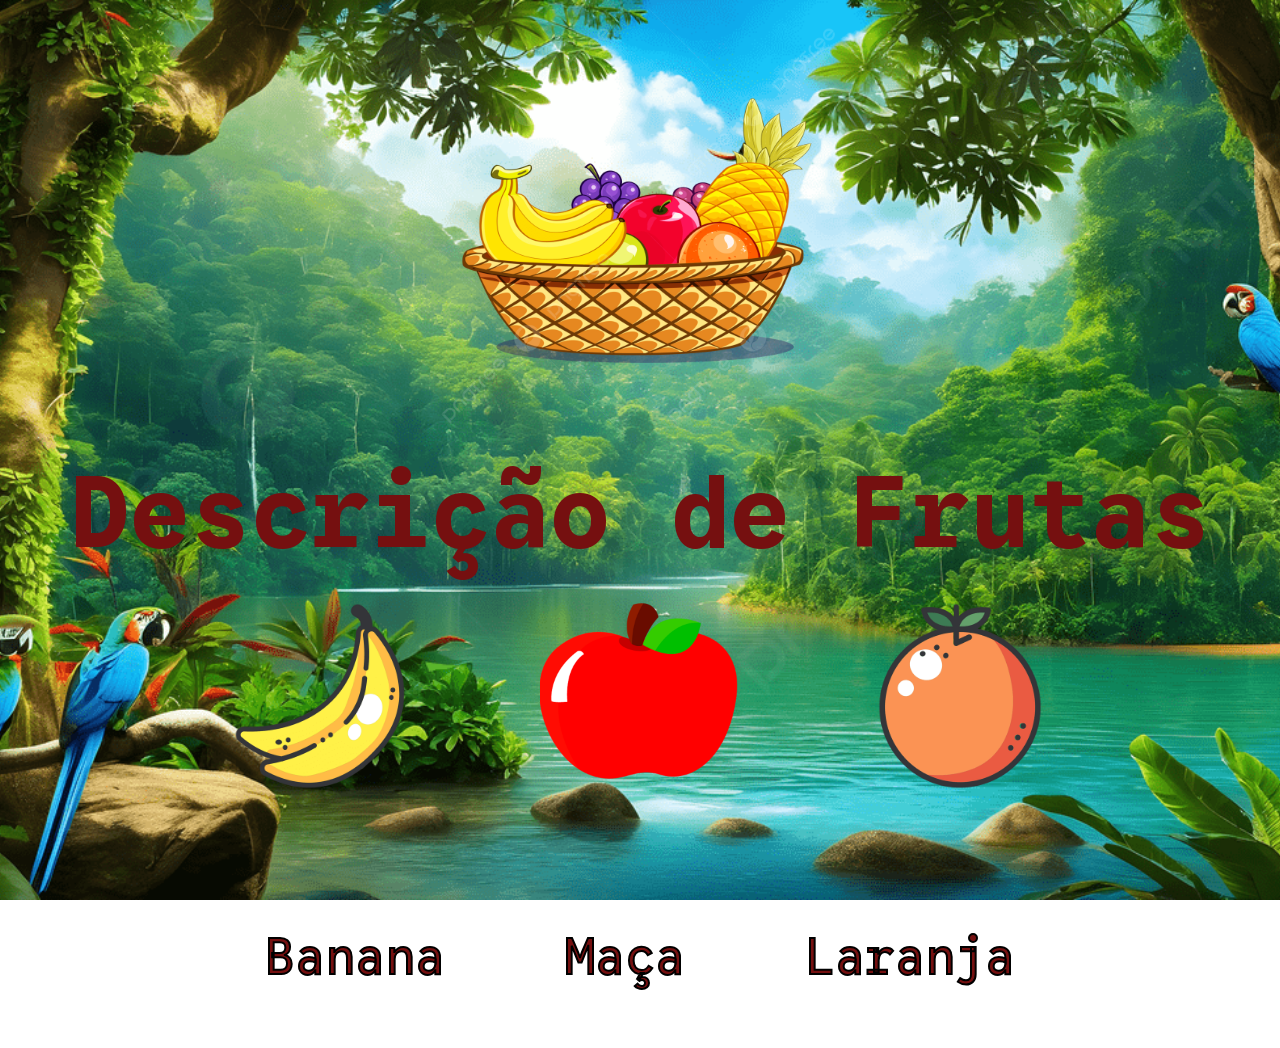
==== ATVIDADE-1/index.html @ 375eac8a "PassandoDeOutroRepositorio" ====
<!DOCTYPE html>
<html lang="pt-BR">
<head>
    <meta charset="UTF-8">
    <meta name="viewport" content="width=device-width, initial-scale=1.0">
    <title>Atividade 1</title>
    <link rel="stylesheet" href="/ATVIDADE-1/style.css">
</head>
<body>
    
    <header>
        <img src="assets/cesta.png" alt="Imagem de frutas">
        <h1>Descrição de Frutas</h1>
    </header>
    <main>
        <div class="img-0">
         <button> 
            <a href="banana.html" rel="noopener noreferrer">
            <img class="img-1" src="assets/banana.webp" alt=""></a>
        </button> 
        
            
        
            <button>
                <a href="maça.html"  rel="noopener noreferrer">
                <img class="img-2" src="assets/maça.png" alt=""></a>
            </button>

       
            <button>
                <a href="laranja.html"  rel="noopener noreferrer">
                <img class="img-3" src="assets/laranja.webp" alt=""></a>
            </button>
        
        </div>
    </main>
    <nav>
        <div class="lista">
            <a href="banana.html"  rel="noopener noreferrer">Banana</a>
            <a href="maça.html" rel="noopener noreferrer">Maça</a>
            <a href="laranja.html" rel="noopener noreferrer">Laranja</a>
        </div>
    </nav>
</body>
</html>
---- ATVIDADE-1/style.css ----
@import url('https://fonts.googleapis.com/css2?family=Google+Sans+Code:ital,wght@0,300..800;1,300..800&display=swap');
*{
    margin: 0;
    padding: 0;
    box-sizing: border-box;
}

body {
    background-image: url("assets/fundo.jpg");
    background-repeat: no-repeat;
    background-position: center;
    background-size: cover;
    background-attachment: fixed;
}
.img-1 {
    width: 200px;
}
.img-2 {
    width: 200px;
}
.img-3 {
    width: 200px;
}
.img-0 {
    display: flex;
    justify-content: center;
    gap: 80px;
    
}
.img-0 button {
    cursor: pointer;
    padding: 20px;
    border-radius: 20%;
    background-color: transparent;
    border: none; 
}
img{
    display: block;
    margin: 0 auto;
    width: 50vh;
}
h1 {
    font-size: 100px;
    text-align: center;
    color: rgb(117,16,16);
    font-family: 'Google Sans Code', sans-serif;
}
.lista {
    text-decoration: none;
    list-style-type: none;
    text-align: justify;
    font-size: 50px ;
    font-family:'google sans code', sans-serif;
    margin-left: 150px ;
    margin-right: 150px;
    margin-top: 100px;
    margin-bottom: 50px;   
    display: flex;
    justify-content: center;
    gap: 100px;
}
.lista a {
    text-decoration: none;
    color: rgb(117,16,16);
    font-family: 'Google Sans Code', sans-serif;
    padding: 10px;
    -webkit-text-stroke: 2px black;
}
.text-banana {
    text-align: justify;
    font-size: 25px ;
    font-family: 'Google Sans Code', sans-serif;
    margin-left: 200px ;
    margin-right: 200px;
    margin-top: 50px;
    margin-bottom: 50px;   
     text-shadow: 2px 2px 4px rgba(0, 0, 0, 0.5);
}
.text-maca{
    text-align: justify;
    font-size: 25px;
    font-family: 'Google Sans Code', sans-serif;
    margin-left: 200px ;
    margin-right: 200px;
    margin-top: 50px;
    margin-bottom: 50px;   
    text-shadow: 2px 2px 4px rgba(0, 0, 0, 0.5);
}
.text-laranja {
    text-align: justify;
    font-size: 25px ;
    font-family: 'Google Sans Code', sans-serif;
    margin-left: 200px ;
    margin-right: 200px;
    margin-top: 50px;
    margin-bottom: 50px; 
    text-shadow: 2px 2px 4px rgba(0, 0, 0, 0.5);  
}
.button-laranja {
    display: block;
    margin: 0 auto;
    padding: 20px;
    border-radius: 20%;
    background-color: transparent;
    border: none; 
    cursor: pointer;
}
.button-laranja img {
    width: 100px;
}
.button-maca {
    display: block;
    margin: 0 auto;
    padding: 20px;
    border-radius: 20%;
    background-color: transparent;
    border: none; 
    cursor: pointer;
}
.button-maca img {
    width: 100px;
}
.button-banana {
    display: block;
    margin: 0 auto;
    padding: 20px;
    border-radius: 20%;
    background-color: transparent;
    border: none; 
    cursor: pointer;
}
.button-banana img {
    width: 100px;
}
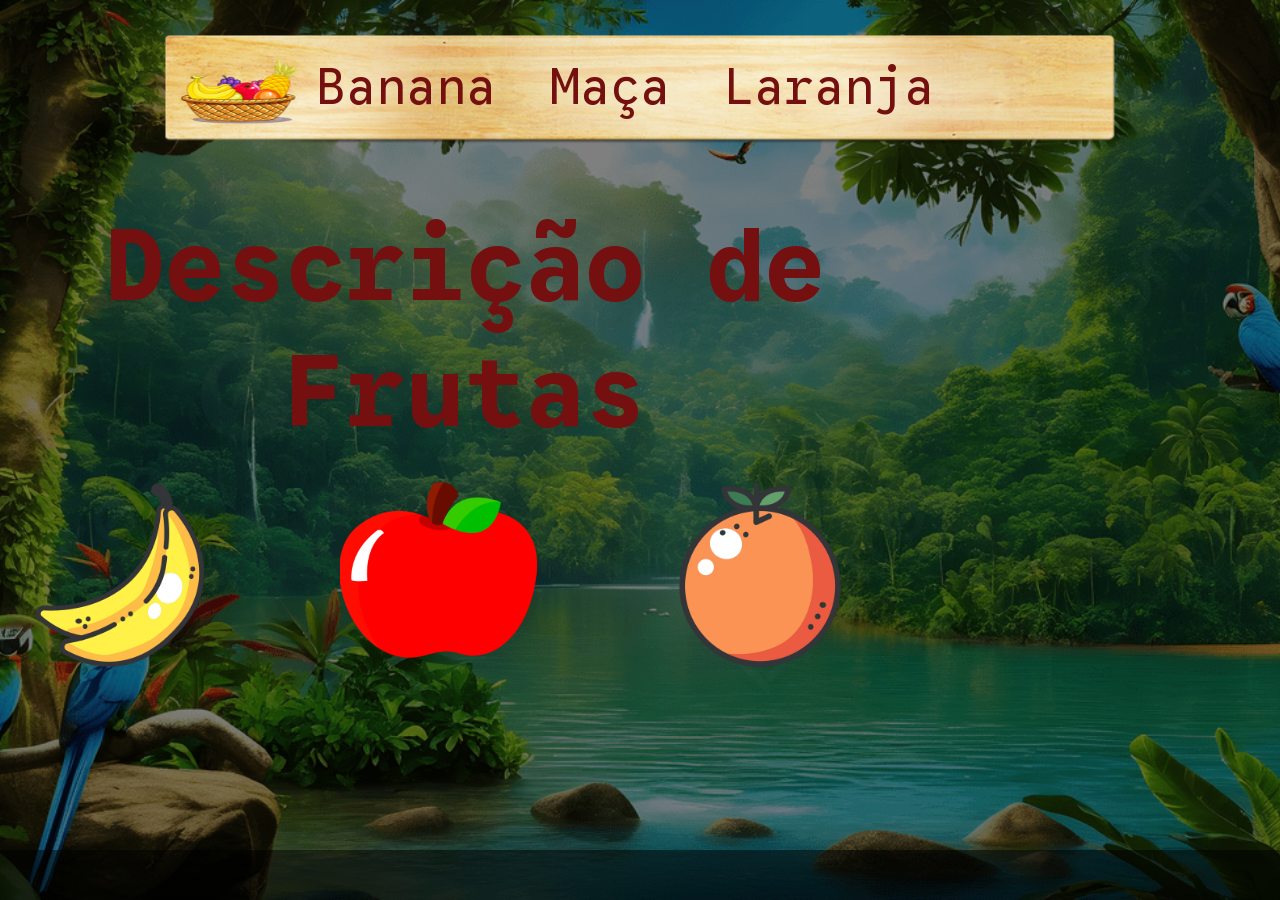
==== commit 27e6e802: "Menu Principal" ====
--- a/ATVIDADE-1/index.html
+++ b/ATVIDADE-1/index.html
@@ -7,12 +7,22 @@
     <link rel="stylesheet" href="/ATVIDADE-1/style.css">
 </head>
 <body>
-    
     <header>
-        <img src="assets/cesta.png" alt="Imagem de frutas">
-        <h1>Descrição de Frutas</h1>
+        <h1>
+            <a href="index.html" rel="noopener noreferrer">
+            </a>
+        </h1>
+        <nav class="nav-bar">
+            <ul>
+                <img class="img-cesta" src="assets/cesta.png" alt="Imagem de frutas">
+                <li><a href="banana.html"  rel="noopener noreferrer">Banana</a></li>
+                <li><a href="maça.html" rel="noopener noreferrer">Maça</a></li>
+                <li><a href="laranja.html" rel="noopener noreferrer">Laranja</a></li>   
+            </ul>
+        </nav>
     </header>
     <main>
+        <h1 class="texto">Descrição de Frutas</h1>
         <div class="img-0">
          <button> 
             <a href="banana.html" rel="noopener noreferrer">
@@ -34,12 +44,9 @@
         
         </div>
     </main>
-    <nav>
-        <div class="lista">
-            <a href="banana.html"  rel="noopener noreferrer">Banana</a>
-            <a href="maça.html" rel="noopener noreferrer">Maça</a>
-            <a href="laranja.html" rel="noopener noreferrer">Laranja</a>
-        </div>
-    </nav>
+    <footer>
+        
+    </footer>
+
 </body>
-</html>+</html>
--- a/ATVIDADE-1/style.css
+++ b/ATVIDADE-1/style.css
@@ -6,11 +6,81 @@
 }
 
 body {
-    background-image: url("assets/fundo.jpg");
+    margin: 0;
+    height: 100vh;
+    display: flex;
+    justify-content: center;  
+    align-items: center; 
+    background-image:linear-gradient(rgba(0,0,0,0.5), rgba(0,0,0,0.5)), url("assets/fundo.jpg");
     background-repeat: no-repeat;
     background-position: center;
     background-size: cover;
     background-attachment: fixed;
+}
+h1 {
+    font-size: 100px;
+    text-align: center;
+    color: rgb(117,16,16);
+    font-family: 'Google Sans Code', sans-serif;
+}
+header {
+    position: flex;
+    width: 949px;
+    height: 109px;
+    justify-content: center;
+    margin: 0;
+    padding: 0;
+    display: flex;
+}
+.img-cesta{
+    float: left;
+    width: 150px;
+    height: 109px;
+}
+nav {
+     position: absolute;
+    top: 10%;
+    left: 50%;
+    transform: translate(-50%, -50%);
+    float: left;
+    width: 949px;
+    height: 109px;
+    background: url(assets/fundoNav) top left no-repeat;
+    z-index: 99;
+}
+
+.nav-bar a:hover {
+    transform: scale(1.1);
+    box-shadow: 0 8px 20px rgba(0,0,0,0.3);
+}
+.nav-bar a {
+    transform-origin: center;
+    display: inline-block;
+    transition: transform 0.3s ease, box-shadow 0.3s ease;
+    font-size: 50px;
+    text-decoration: none;
+    color: rgb(117,16,16);
+    font-family: 'Google Sans Code', sans-serif;
+}
+ul {
+    list-style: none;
+}
+li {
+    display: inline-block;
+    margin-right: 50px;
+    margin-top: 20px;
+}
+li a {
+    font-size: 50px;
+    text-decoration: none;
+    color: rgb(117,16,16);
+    font-family: 'Google Sans Code', sans-serif;
+
+}
+.texto{
+    justify-content: center;
+    text-align: center;
+    margin-right: 350px;
 }
 .img-1 {
     width: 200px;
@@ -25,110 +95,28 @@
     display: flex;
     justify-content: center;
     gap: 80px;
-    
+    margin-right: 400px;
+}
+.img-0 button:hover {
+    transform: scale(1.1);
 }
 .img-0 button {
+    transition: transform 0.3s ease;
     cursor: pointer;
     padding: 20px;
     border-radius: 20%;
     background-color: transparent;
     border: none; 
 }
-img{
-    display: block;
-    margin: 0 auto;
-    width: 50vh;
-}
-h1 {
-    font-size: 100px;
-    text-align: center;
-    color: rgb(117,16,16);
-    font-family: 'Google Sans Code', sans-serif;
-}
-.lista {
-    text-decoration: none;
-    list-style-type: none;
-    text-align: justify;
-    font-size: 50px ;
-    font-family:'google sans code', sans-serif;
-    margin-left: 150px ;
-    margin-right: 150px;
-    margin-top: 100px;
-    margin-bottom: 50px;   
+
+footer {
+    position: absolute;
+    bottom: 0;
+    width: 100%;
+    height: 50px;
+    background-color: rgba(0, 0, 0, 0.5);
+    color: white;
     display: flex;
     justify-content: center;
-    gap: 100px;
-}
-.lista a {
-    text-decoration: none;
-    color: rgb(117,16,16);
-    font-family: 'Google Sans Code', sans-serif;
-    padding: 10px;
-    -webkit-text-stroke: 2px black;
-}
-.text-banana {
-    text-align: justify;
-    font-size: 25px ;
-    font-family: 'Google Sans Code', sans-serif;
-    margin-left: 200px ;
-    margin-right: 200px;
-    margin-top: 50px;
-    margin-bottom: 50px;   
-     text-shadow: 2px 2px 4px rgba(0, 0, 0, 0.5);
-}
-.text-maca{
-    text-align: justify;
-    font-size: 25px;
-    font-family: 'Google Sans Code', sans-serif;
-    margin-left: 200px ;
-    margin-right: 200px;
-    margin-top: 50px;
-    margin-bottom: 50px;   
-    text-shadow: 2px 2px 4px rgba(0, 0, 0, 0.5);
-}
-.text-laranja {
-    text-align: justify;
-    font-size: 25px ;
-    font-family: 'Google Sans Code', sans-serif;
-    margin-left: 200px ;
-    margin-right: 200px;
-    margin-top: 50px;
-    margin-bottom: 50px; 
-    text-shadow: 2px 2px 4px rgba(0, 0, 0, 0.5);  
-}
-.button-laranja {
-    display: block;
-    margin: 0 auto;
-    padding: 20px;
-    border-radius: 20%;
-    background-color: transparent;
-    border: none; 
-    cursor: pointer;
-}
-.button-laranja img {
-    width: 100px;
-}
-.button-maca {
-    display: block;
-    margin: 0 auto;
-    padding: 20px;
-    border-radius: 20%;
-    background-color: transparent;
-    border: none; 
-    cursor: pointer;
-}
-.button-maca img {
-    width: 100px;
-}
-.button-banana {
-    display: block;
-    margin: 0 auto;
-    padding: 20px;
-    border-radius: 20%;
-    background-color: transparent;
-    border: none; 
-    cursor: pointer;
-}
-.button-banana img {
-    width: 100px;
+    align-items: center;
 }
